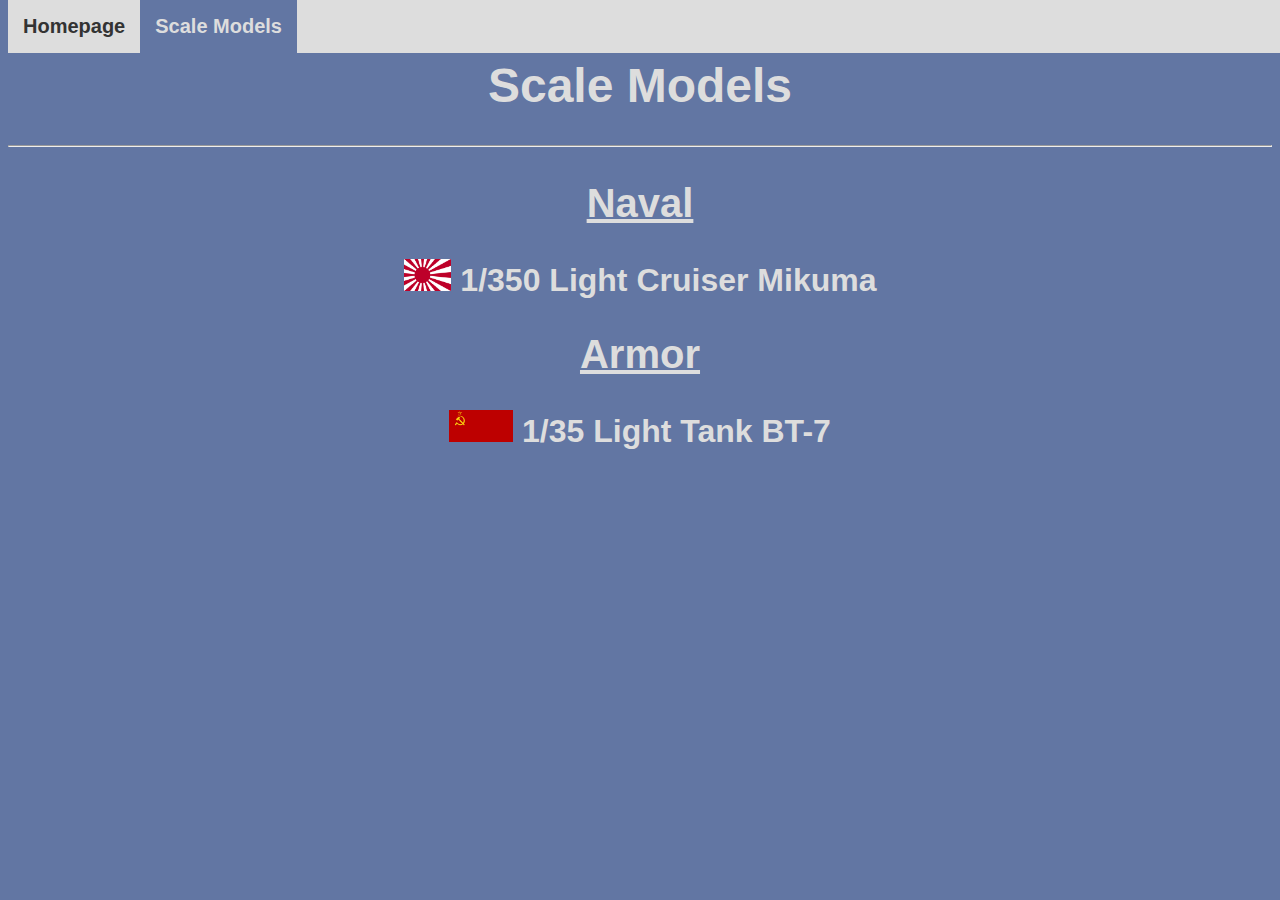
==== scale_models/scale_models.html @ 7a4b6728 "Update scale_models.html" ====
<!DOCTYPE html>
<html lang="en-us">
  
<head>
<meta charset="utf-8">
<meta name="viewport" content="width=device-width, initial-scale=1.0">
<title>Scale Models</title>
<link rel="stylesheet" href="style_sm.css">
</head>
  
<body>

<div class="topnav">
  <a href="/index.html">Homepage</a>
  <a class="active" href="/scale_models/scale_models.html">Scale Models</a>
</div>

<br>
<h1>Scale Models</h1>
<hr>
<h2>Naval</h2>
<p><a href="/scale_models/mikuma/mikuma.html"> <img src="ijn_ensign.png" alt="ijn_ensign"> 1/350 Light Cruiser Mikuma</a></p>

<h2>Armor</h2>
<p><a href="/scale_models/bt7/bt7.html"> <img src="soviet_flag_1936.png" alt="soviet_flag"> 1/35 Light Tank BT-7</a></p>
</body>

</html>
---- scale_models/style_sm.css ----
* {
  color: #DDDDDD;
}

body {
  background-color: #6276A3;
  font-family: Arial, sans-serif;
  text-align: center;
}

h1 {
  font-size: 48px;
}

h2 {
  font-size: 40px;
  text-decoration: underline;
}

a {
  font-size: 32px;
  font-weight: bold;
  text-decoration: none;
}

a:hover {
  color: #FFFFFF;
  text-decoration: underline;
}

img {
  width: auto;
  height: 32px;
}

/* Top navigation bar */

.topnav {
  background-color: #DDDDDD;
  position: fixed;
  top: 0;
  width: 100%;
}

.topnav a {
  float: left;
  color: #333333;
  text-decoration: none;
  font-size: 20px;
  padding: 15px 15px;
}

.topnav a:hover {
  background-color: #333333
  color: #DDDDDD;
}

.topnav a.active {
  background-color: #6276A3;
  color: #DDDDDD;
}
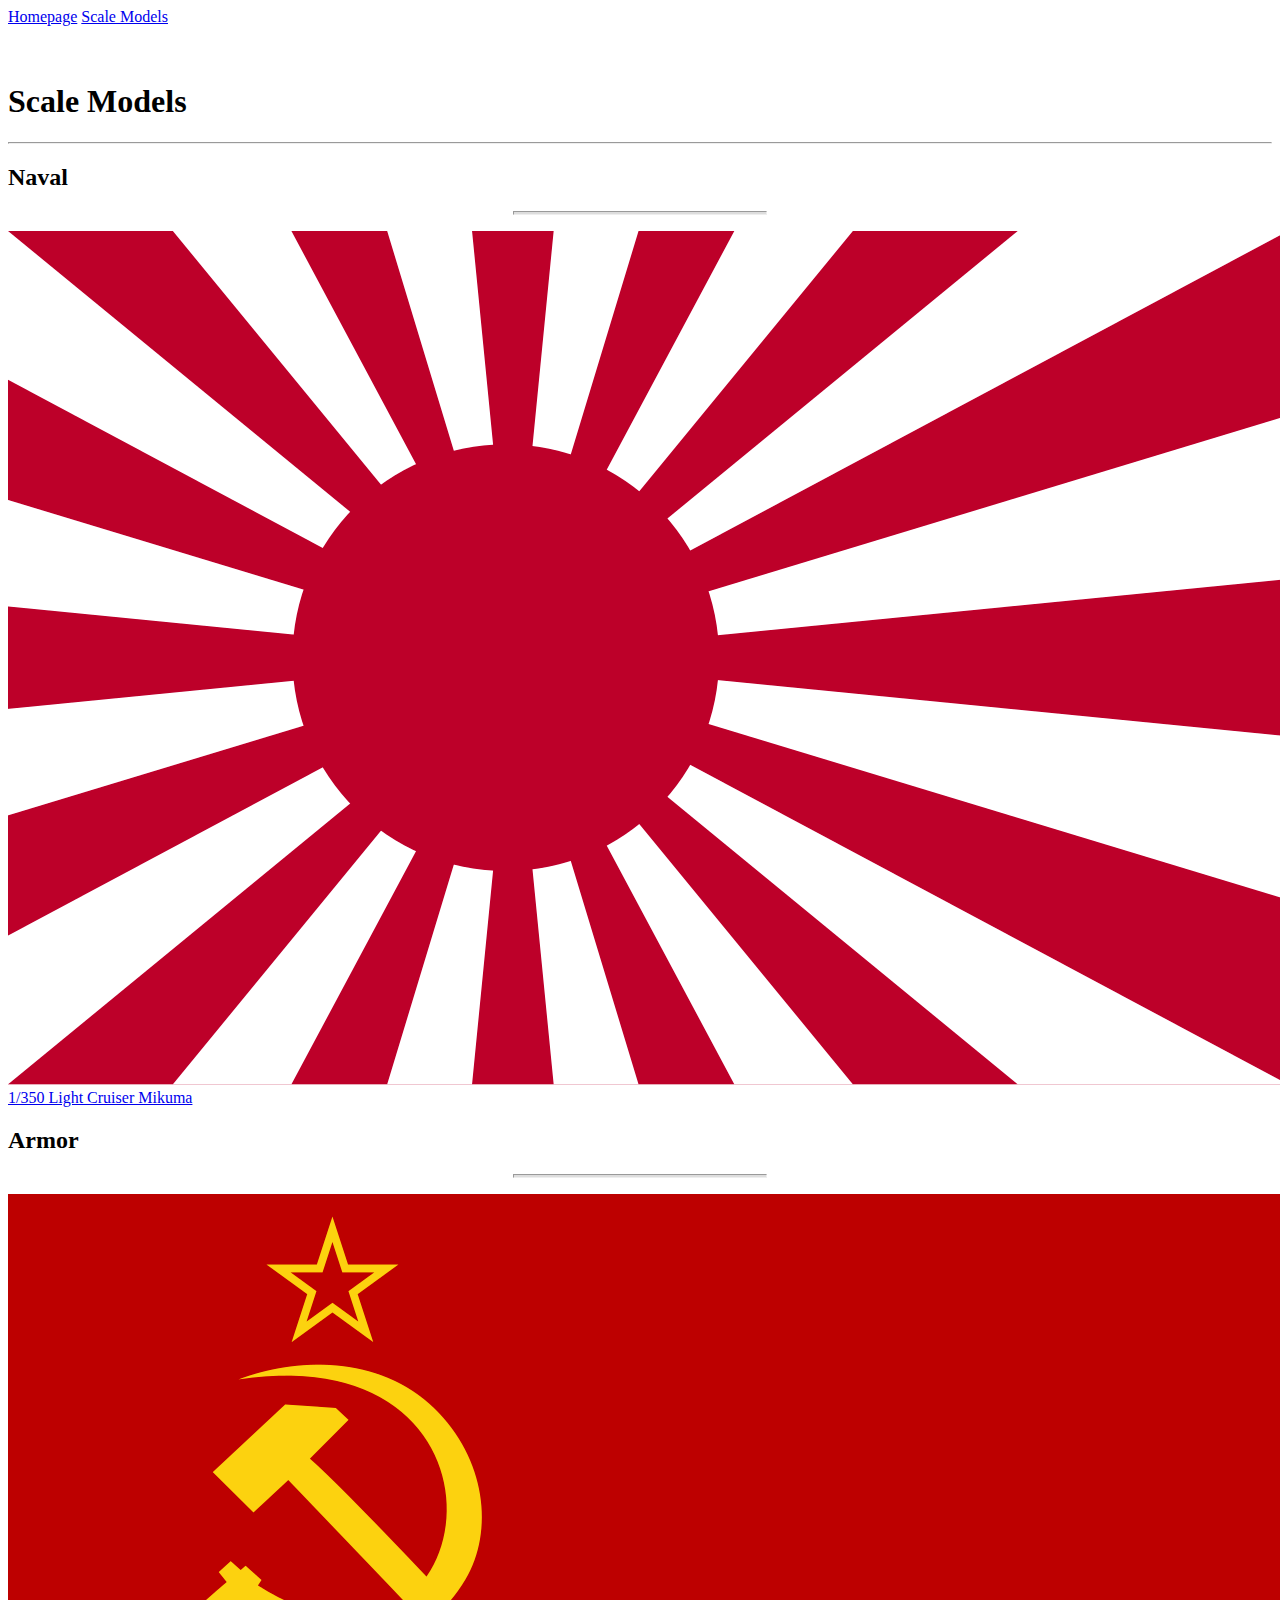
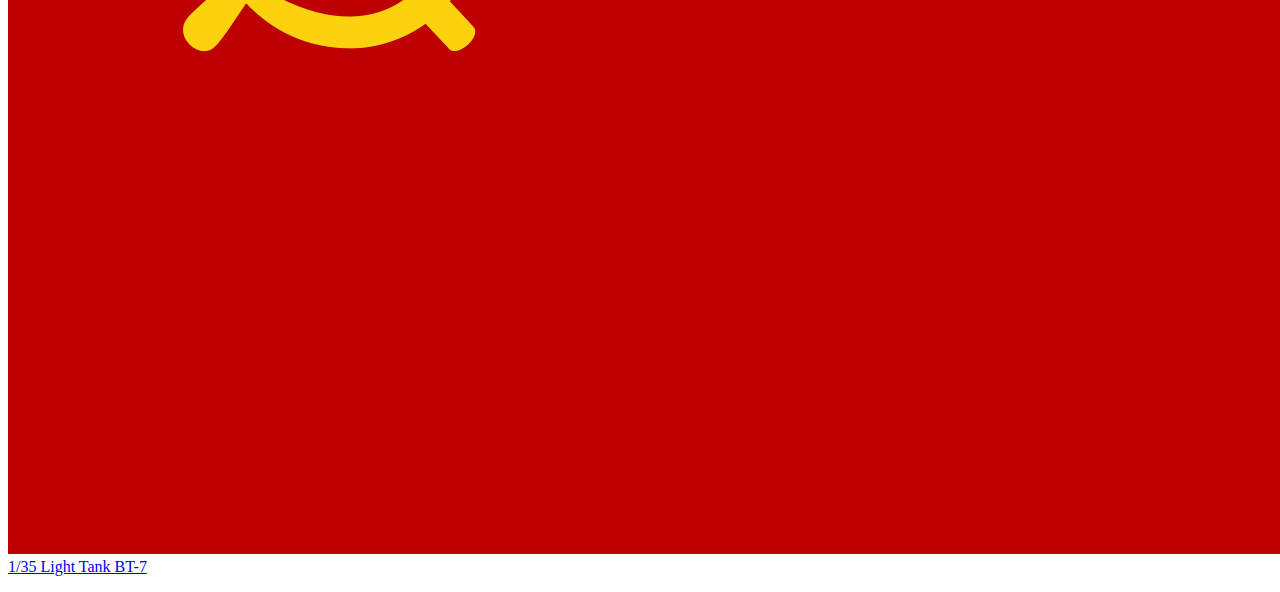
==== commit 5760587e: "Update" ====
--- a/scale_models/scale_models.html
+++ b/scale_models/scale_models.html
@@ -5,7 +5,7 @@
 <meta charset="utf-8">
 <meta name="viewport" content="width=device-width, initial-scale=1.0">
 <title>Scale Models</title>
-<link rel="stylesheet" href="style_sm.css">
+<link rel="stylesheet" href="style_index.css">
 </head>
   
 <body>
@@ -16,13 +16,18 @@
 </div>
 
 <br>
+<br>
+
 <h1>Scale Models</h1>
 <hr>
 <h2>Naval</h2>
+<hr style="width:20%; height:2px; background-color:#DDDDDD;">
 <p><a href="/scale_models/mikuma/mikuma.html"> <img src="ijn_ensign.png" alt="ijn_ensign"> 1/350 Light Cruiser Mikuma</a></p>
 
 <h2>Armor</h2>
+<hr style="width:20%; height:2px; background-color:#DDDDDD;">
 <p><a href="/scale_models/bt7/bt7.html"> <img src="soviet_flag_1936.png" alt="soviet_flag"> 1/35 Light Tank BT-7</a></p>
+
 </body>
 
 </html>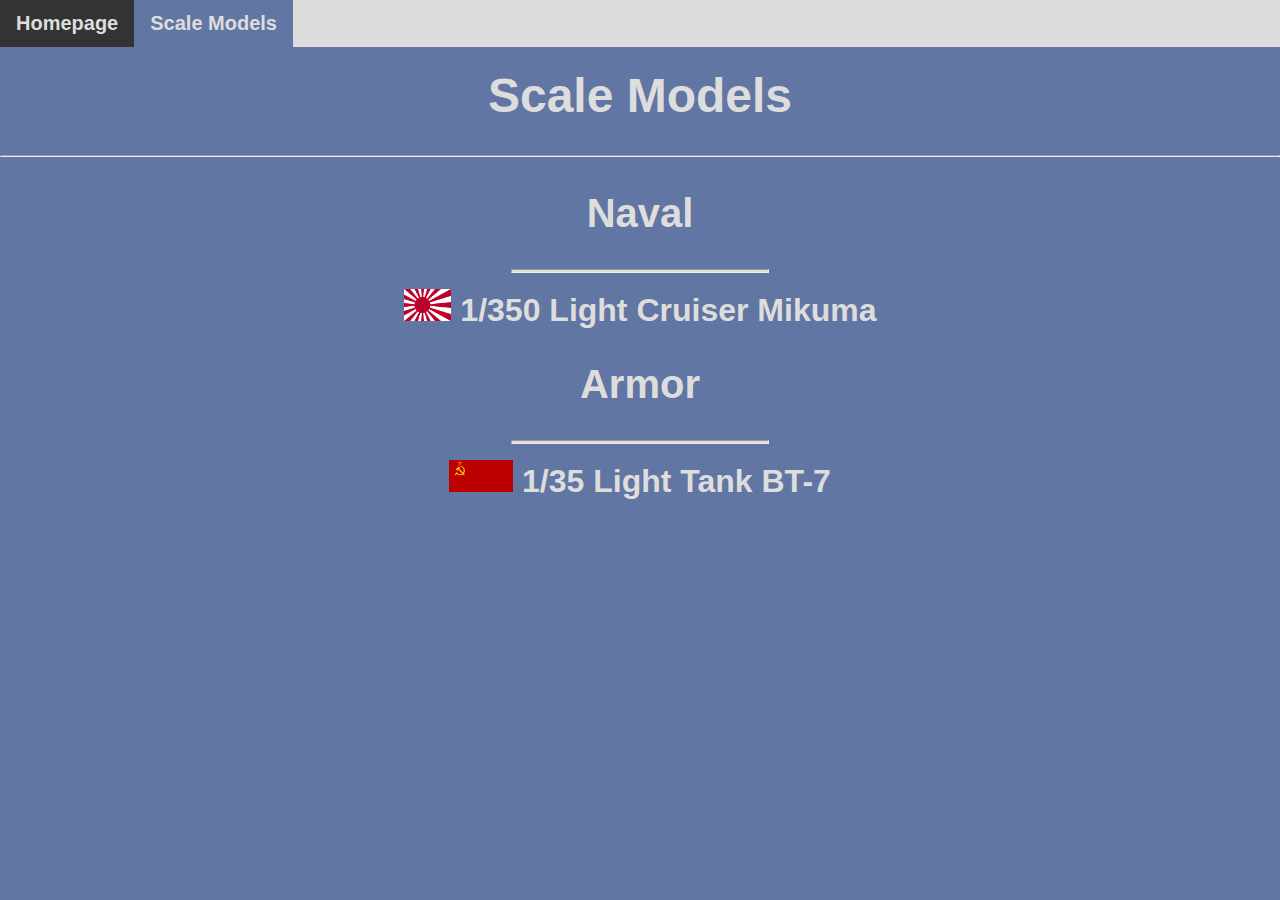
==== commit 9375cf64: "Update" ====
--- a/scale_models/scale_models.html
+++ b/scale_models/scale_models.html
@@ -5,7 +5,7 @@
 <meta charset="utf-8">
 <meta name="viewport" content="width=device-width, initial-scale=1.0">
 <title>Scale Models</title>
-<link rel="stylesheet" href="style_index.css">
+<link rel="stylesheet" href="/style_index.css">
 </head>
   
 <body>
--- a/style_index.css
+++ b/style_index.css
@@ -0,0 +1,62 @@
+* {
+  color: #DDDDDD;
+}
+
+body {
+  margin: 0;
+  background-color: #6276A3;
+  font-family: Arial, sans-serif;
+  text-align: center;
+}
+
+h1 {
+  font-size: 48px;
+}
+
+h2 {
+  font-size: 40px;
+}
+
+a {
+  font-size: 32px;
+  font-weight: bold;
+  text-decoration: none;
+}
+
+a:hover {
+  color: #FFFFFF;
+  text-decoration: underline;
+}
+
+img {
+  width: auto;
+  height: 32px;
+}
+
+/* Top navigation bar */
+
+.topnav {
+  overflow: hidden;
+  background-color: #DDDDDD;
+  position: fixed;
+  top: 0;
+  width: 100%;
+}
+
+.topnav a {
+  float: left;
+  color: #333333;
+  text-decoration: none;
+  font-size: 20px;
+  padding: 12px 16px;
+}
+
+.topnav a:hover {
+  background-color: #333333;
+  color: #DDDDDD;
+}
+
+.topnav a.active {
+  background-color: #6276A3;
+  color: #DDDDDD;
+}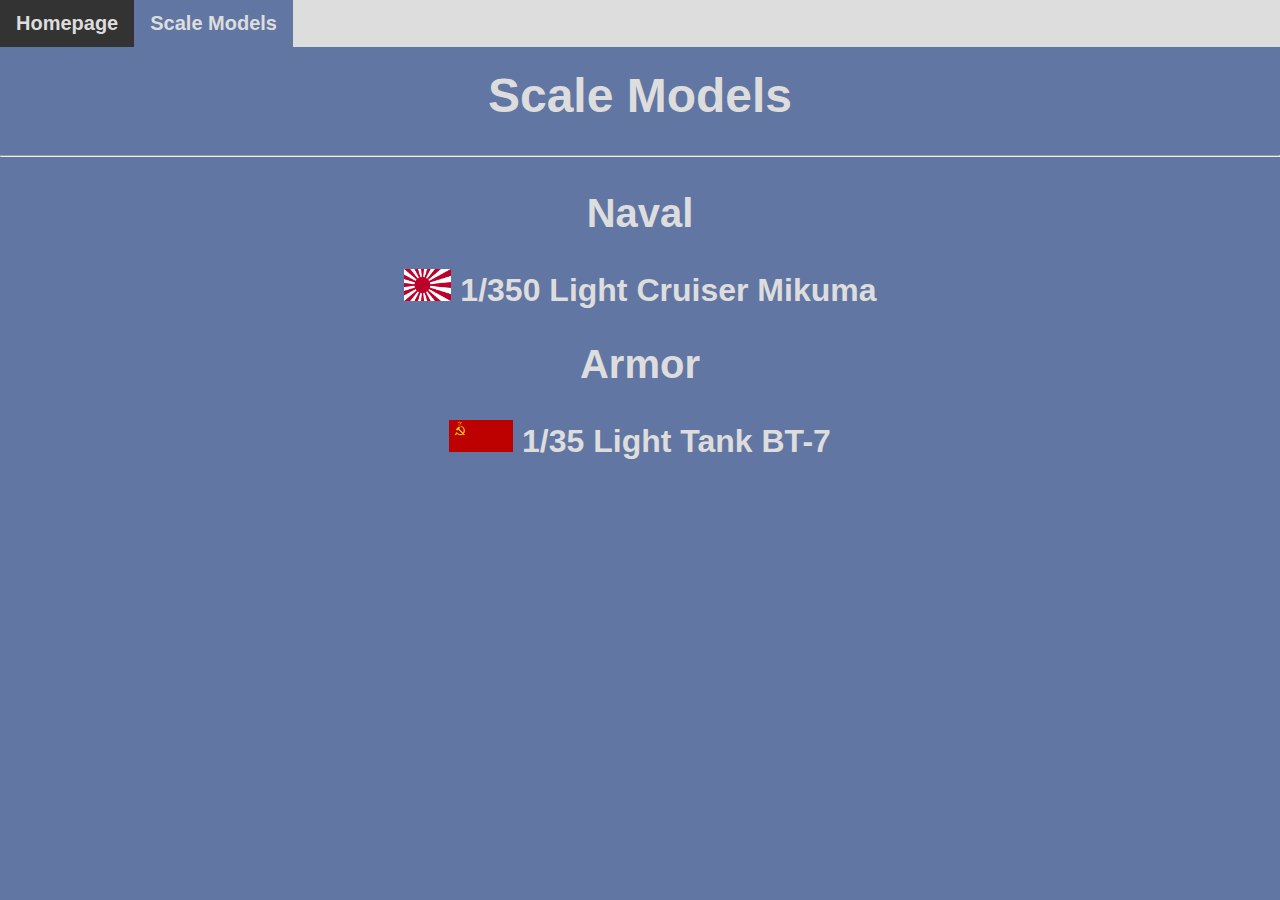
==== commit 7bc672fb: "Update scale_models.html" ====
--- a/scale_models/scale_models.html
+++ b/scale_models/scale_models.html
@@ -21,11 +21,9 @@
 <h1>Scale Models</h1>
 <hr>
 <h2>Naval</h2>
-<hr style="width:20%; height:2px; background-color:#DDDDDD;">
 <p><a href="/scale_models/mikuma/mikuma.html"> <img src="ijn_ensign.png" alt="ijn_ensign"> 1/350 Light Cruiser Mikuma</a></p>
 
 <h2>Armor</h2>
-<hr style="width:20%; height:2px; background-color:#DDDDDD;">
 <p><a href="/scale_models/bt7/bt7.html"> <img src="soviet_flag_1936.png" alt="soviet_flag"> 1/35 Light Tank BT-7</a></p>
 
 </body>
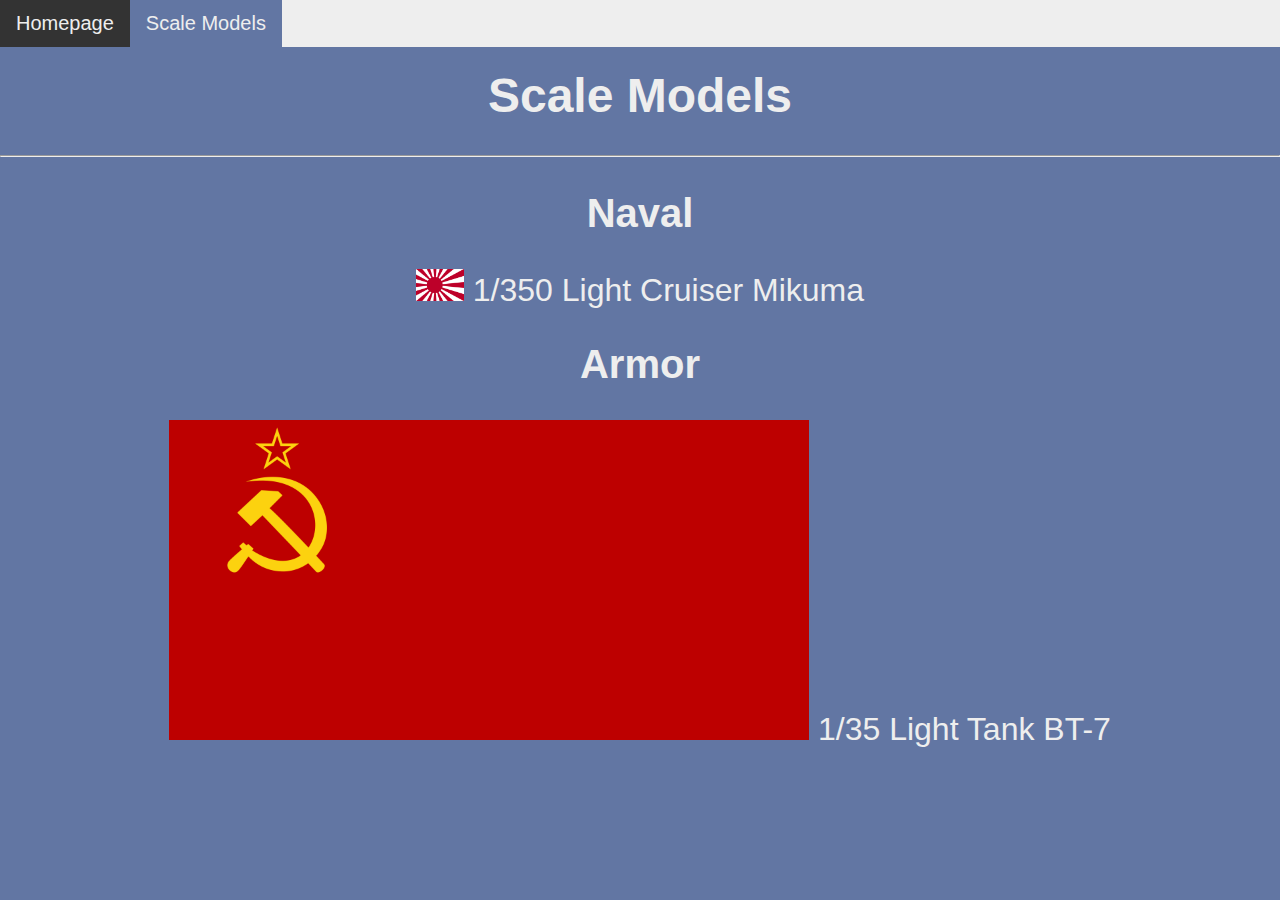
==== commit 99822772: "Updates" ====
--- a/scale_models/scale_models.html
+++ b/scale_models/scale_models.html
@@ -5,7 +5,7 @@
 <meta charset="utf-8">
 <meta name="viewport" content="width=device-width, initial-scale=1.0">
 <title>Scale Models</title>
-<link rel="stylesheet" href="/style_index.css">
+<link rel="stylesheet" href="/styles.css">
 </head>
   
 <body>
@@ -21,10 +21,13 @@
 <h1>Scale Models</h1>
 <hr>
 <h2>Naval</h2>
-<p><a href="/scale_models/mikuma/mikuma.html"> <img src="ijn_ensign.png" alt="ijn_ensign"> 1/350 Light Cruiser Mikuma</a></p>
+
+<div class="link">
+  <p><a href="/scale_models/mikuma/mikuma.html"> <img src="/flags/ijn_ensign.png" alt="ijn_ensign"> 1/350 Light Cruiser   Mikuma</a></p>
+</div>
 
 <h2>Armor</h2>
-<p><a href="/scale_models/bt7/bt7.html"> <img src="soviet_flag_1936.png" alt="soviet_flag"> 1/35 Light Tank BT-7</a></p>
+<p><a href="/scale_models/bt7/bt7.html"> <img src="/flags/ussr_flag_1936.png" alt="ussr_flag"> 1/35 Light Tank BT-7</a></p>
 
 </body>
 
--- a/styles.css
+++ b/styles.css
@@ -0,0 +1,85 @@
+* {
+  color: #EEE;
+}
+
+body {
+  margin: 0;
+  background-color: #6276A3;
+  font-family: Arial, sans-serif;
+  text-align: center;
+}
+
+h1 {
+  font-size: 48px;
+}
+
+h2 {
+  font-size: 40px;
+}
+
+a {
+  font-size: 32px;
+  text-decoration: none;
+}
+
+a:hover {
+  color: #FFF;
+  text-decoration: underline;
+}
+
+img {
+  width: 50%;
+  height: auto;
+}
+
+table, th, td {
+  border: 1px solid;
+  text-align: left;
+  font-size: 20px;
+}
+
+table.center {
+  margin-left: auto; 
+  margin-right: auto;
+}
+
+th, td {
+  padding: 10px;
+}
+
+/* top navigation bar */
+
+.topnav {
+  overflow: hidden;
+  background-color: #EEE;
+  position: fixed;
+  top: 0;
+  width: 100%;
+}
+
+.topnav a {
+  float: left;
+  color: #333;
+  text-decoration: none;
+  font-size: 20px;
+  padding: 12px 16px;
+}
+
+.topnav a:hover {
+  background-color: #333;
+  color: #EEE;
+}
+
+.topnav a.active {
+  background-color: #6276A3;
+  color: #EEE;
+}
+
+/* link flag images */
+.link {
+}
+
+.link img {
+  width: auto;
+  height: 32px;
+}
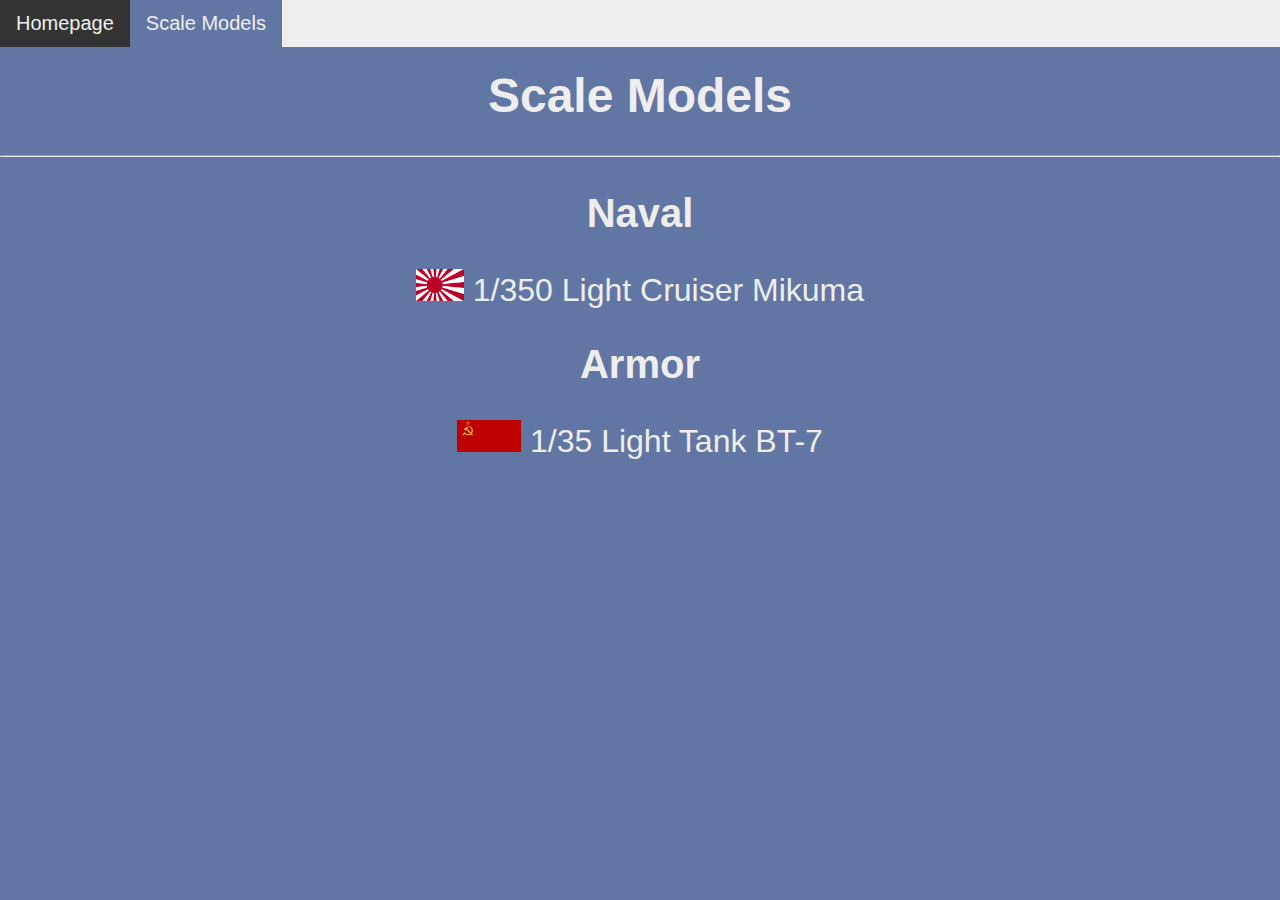
==== commit 738c354e: "Update scale_models.html" ====
--- a/scale_models/scale_models.html
+++ b/scale_models/scale_models.html
@@ -20,6 +20,7 @@
 
 <h1>Scale Models</h1>
 <hr>
+
 <h2>Naval</h2>
 
 <div class="link">
@@ -27,7 +28,10 @@
 </div>
 
 <h2>Armor</h2>
+
+<div class="link">
 <p><a href="/scale_models/bt7/bt7.html"> <img src="/flags/ussr_flag_1936.png" alt="ussr_flag"> 1/35 Light Tank BT-7</a></p>
+</div>
 
 </body>
 
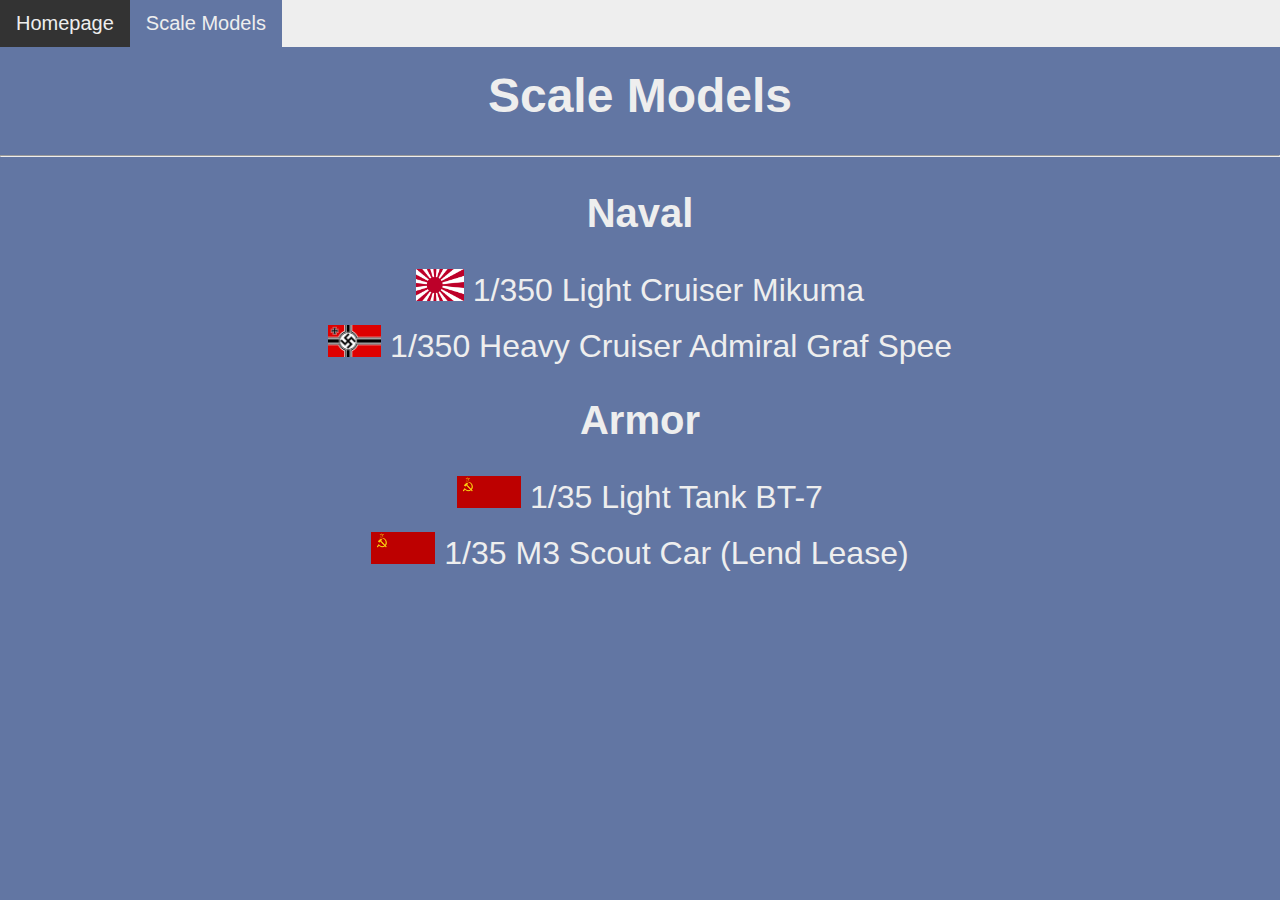
==== commit 71050f85: "Update" ====
--- a/scale_models/scale_models.html
+++ b/scale_models/scale_models.html
@@ -24,13 +24,15 @@
 <h2>Naval</h2>
 
 <div class="link">
-  <p><a href="/scale_models/mikuma/mikuma.html"> <img src="/flags/ijn_ensign.png" alt="ijn_ensign"> 1/350 Light Cruiser   Mikuma</a></p>
+  <p><a href="/scale_models/mikuma/mikuma.html"> <img src="/flags/ijn_ensign.png" alt="ijn_ensign"> 1/350 Light Cruiser Mikuma</a></p>
+  <p><a href="/scale_models/spee/spee.html"> <img src="/flags/km_ensign.png" alt="km_ensign"> 1/350 Heavy Cruiser   Admiral Graf Spee</a></p>
 </div>
 
 <h2>Armor</h2>
 
 <div class="link">
-<p><a href="/scale_models/bt7/bt7.html"> <img src="/flags/ussr_flag_1936.png" alt="ussr_flag"> 1/35 Light Tank BT-7</a></p>
+  <p><a href="/scale_models/bt7/bt7.html"> <img src="/flags/ussr_flag_1936.png" alt="ussr_flag"> 1/35 Light Tank BT-7</a></p>
+  <p><a href="/scale_models/scout_car/sc.html"> <img src="/flags/ussr_flag_1936.png" alt="ussr_flag"> 1/35 M3 Scout Car (Lend Lease)</a></p>
 </div>
 
 </body>
